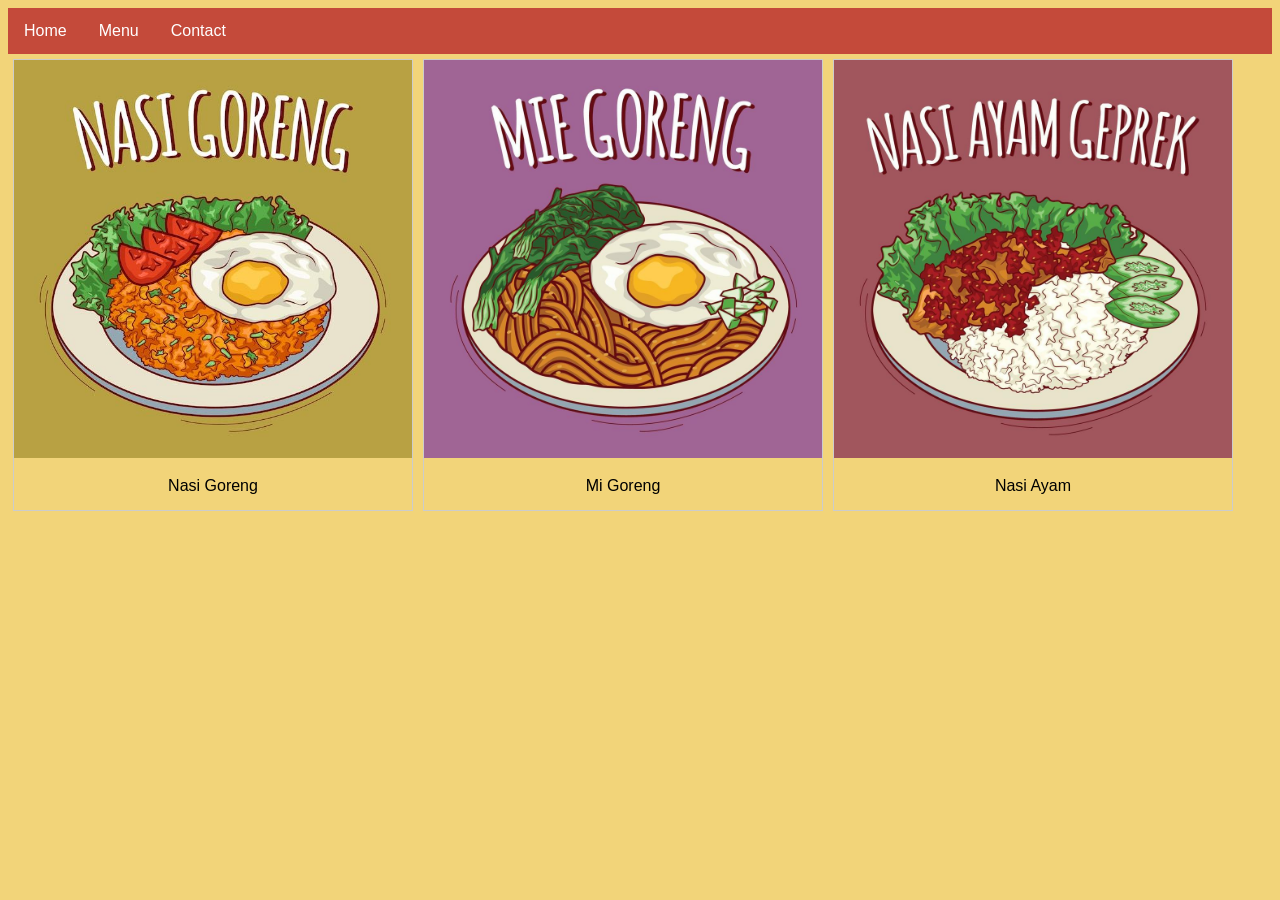
==== halaman2.html @ 036f85ba "Add files via upload" ====
<!DOCTYPE html>
<html lang="en">
<head>
<title>CSS Template</title>
<meta charset="utf-8">
<meta name="viewport" content="width=device-width, initial-scale=1">
<link rel="stylesheet" href="style.css">
<style>

</style>

<ul>
 <li><a href="index.html">Home</a></li>
  <li><a href="halaman2.html">Menu</a></li>
  <li><a href="halaman3.html">Contact</a></li>
</ul>

<body>

<div class="gallery">

<div class="gallery-item">
  <a target="_blank" href="images/nasgor (1).jpg">
    <img src="images/nasgor (1).jpg" alt="Nasi Goreng" width="600" height="400">
  </a>
  <div class="desc">Nasi Goreng</div>
</div>

<div class="gallery-item">
  <a target="_blank" href="images/migoreng (1).jpg">
    <img src="images/migoreng (1).jpg" alt="Mi Goreng" width="600" height="400">
  </a>
  <div class="desc">Mi Goreng</div>
</div>

<div class="gallery-item">
  <a target="_blank" href="images/nasiayam (1).jpg">
    <img src="images/nasiayam (1).jpg" alt="Nasi Ayam" width="600" height="400">
  </a>
  <div class="desc">Nasi Ayam</div>
</div>

</body>
</html>
---- style.css ----
* {
  box-sizing: border-box;
}

body {
  font-family: Arial, Helvetica, sans-serif;
}

body {
  background-color: #F2D479;
}


/* navbar */
ul {
  list-style-type: none;
  margin: 0;
  padding: 0;
  overflow: hidden;
  background-color: #C44A3A;
}

ul li {
  float: left;
}

ul li a {
  display: block;
  color: white;
  text-align: center;
  padding: 14px 16px;
  text-decoration: none;
}

ul li a:hover {
  background-color: #C44A3A;
}


/* Style the header */



header {
  background-color: #D97A2B;
  padding: 30px;
  text-align: center;
  font-size: 35px;
  color: white;
}

/* Create two columns/boxes that floats next to each other */
nav {
  float: left;
  width: 30%;
  height: 300px; /* only for demonstration, should be removed */
  background: #ccc;
  padding: 20px;
}

/* Style the list inside the menu */
nav ul {
  list-style-type: none;
  padding: 0;
}

article {
  float: left;
  padding: 20px;
  width: 100%;
  background-color: #F2D479;
  height: 300px; /* only for demonstration, should be removed */
}

/* Clear floats after the columns */
section::after {
  content: "";
  display: table;
  clear: both;
}

/* Style the footer */



footer {
  background-color: #D97A2B;
  padding: 15px;
  text-align: center;
  color: white;
}


/* Responsive layout - makes the two columns/boxes stack on top of each other instead of next to each other, on small screens */
@media (max-width: 600px) {
  nav, article {
    width: 100%;
    height: auto;
  }
}

/*images*/
div.gallery {
  display: flex;
  flex-wrap: wrap;
  justify-content: flex-start;
}

div.gallery-item {
  margin: 5px;
  border: 1px solid #ccc;
  width: 400px;
}

div.gallery-item:hover {
  border: 1px solid #777;
}

div.gallery-item img {
  width: 100%;
  height: auto;
}

div.gallery-item div.desc {
  padding: 15px;
  text-align: center;
}

/*card*/
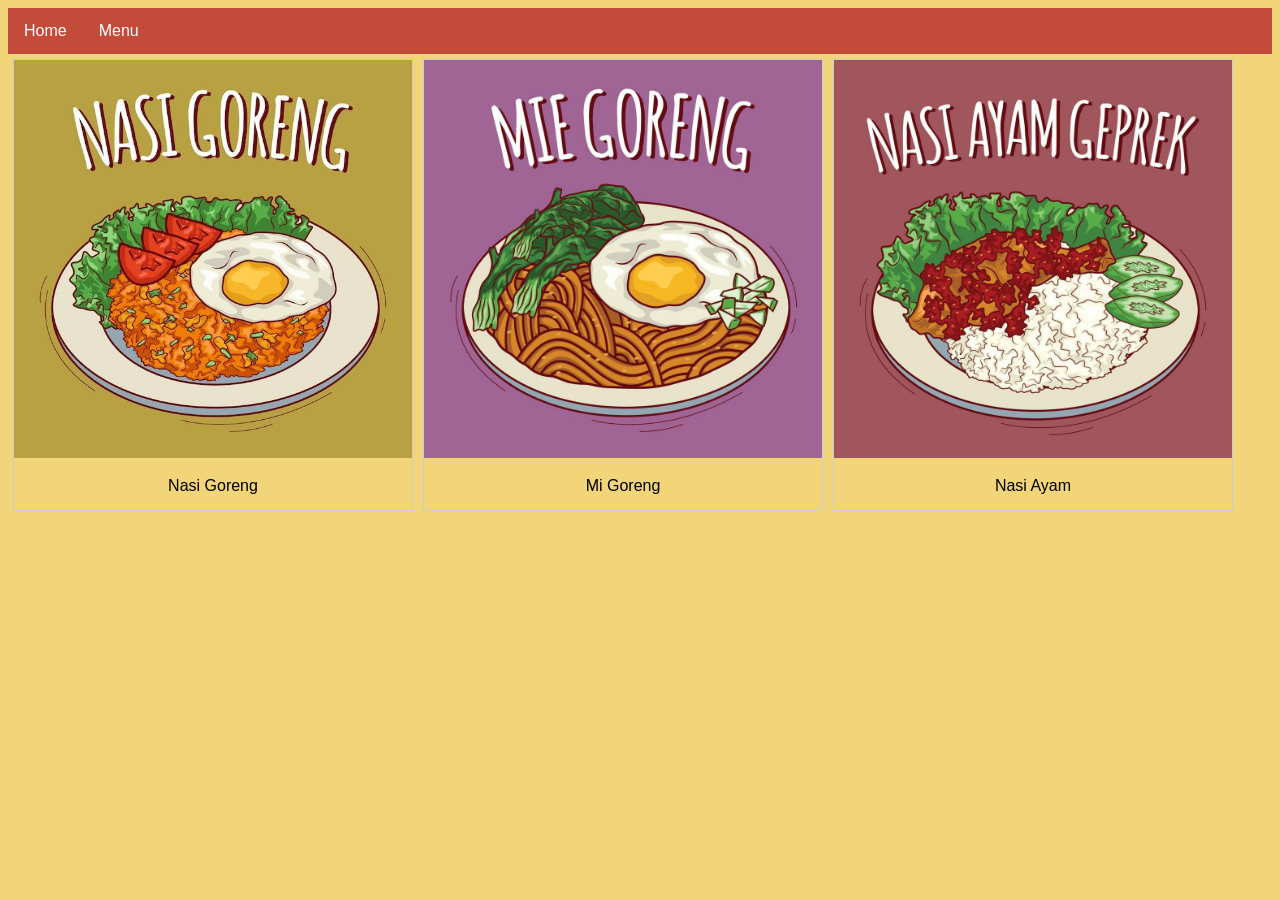
==== commit b5e619aa: "Update halaman2.html" ====
--- a/halaman2.html
+++ b/halaman2.html
@@ -12,7 +12,6 @@
 <ul>
  <li><a href="index.html">Home</a></li>
   <li><a href="halaman2.html">Menu</a></li>
-  <li><a href="halaman3.html">Contact</a></li>
 </ul>
 
 <body>
@@ -41,4 +40,4 @@
 </div>
 
 </body>
-</html>+</html>
